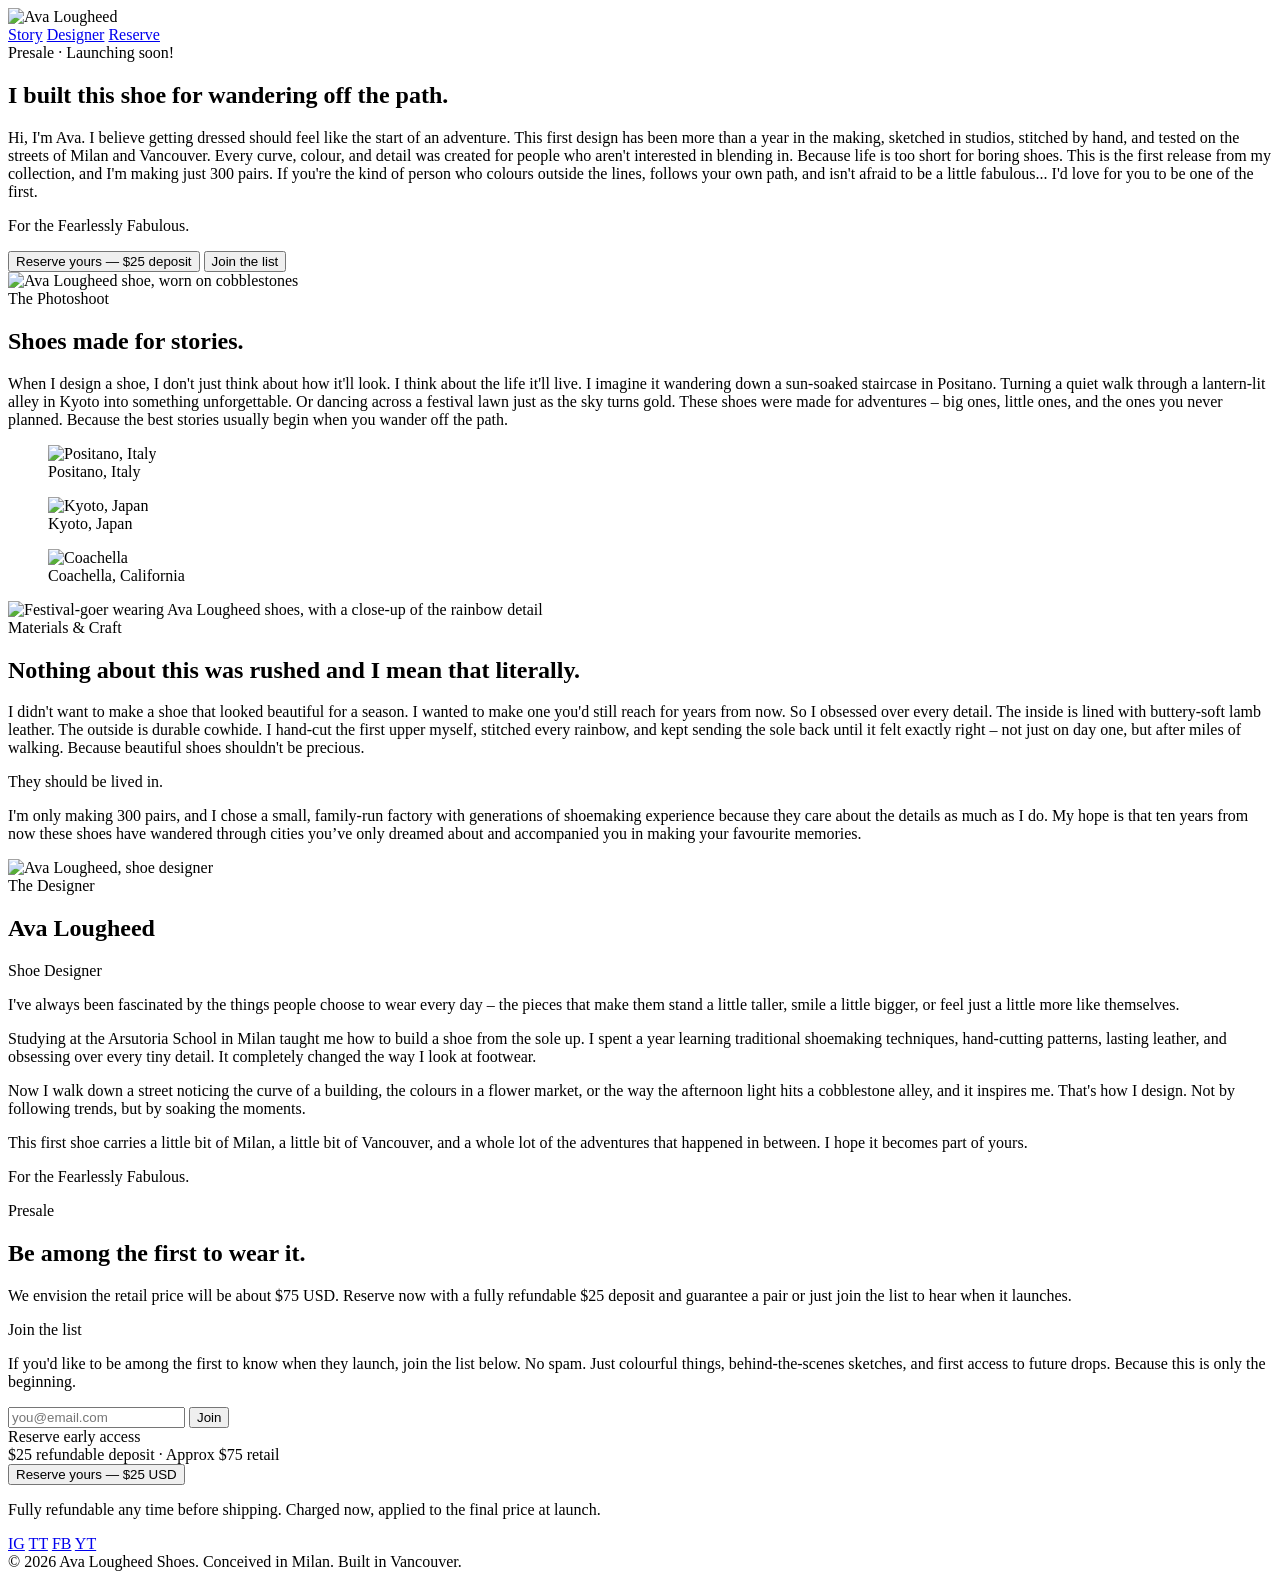
==== static/index.html @ e5ccfc10 "Update HTML content and pricing details" ====
<!DOCTYPE html>
<html lang="en">
<head>
<meta charset="utf-8">
<meta name="viewport" content="width=device-width, initial-scale=1">
<title>Ava Lougheed Shoes — Presale</title>
<meta name="description" content="A limited drop of 300 pairs. Reserve yours with a fully refundable $25 deposit.">
<link rel="preconnect" href="https://fonts.googleapis.com">
<link rel="preconnect" href="https://fonts.gstatic.com" crossorigin>
<link href="https://fonts.googleapis.com/css2?family=EB+Garamond:ital,wght@0,400;0,500;0,600;1,400&family=Work+Sans:wght@300;400;500;600&display=swap" rel="stylesheet">
<link rel="stylesheet" href="/styles.css">
</head>
<body>

<!-- NAV -->
<nav class="nav">
  <img src="/assets/logo.png" alt="Ava Lougheed" class="nav-logo">
  <div class="nav-links">
    <a href="#story">Story</a>
    <a href="#designer">Designer</a>
    <a href="#reserve">Reserve</a>
  </div>
</nav>

<!-- HERO -->
<section class="hero">
  <div class="hero-grid">
    <div>
      <div class="eyebrow eyebrow-green">Presale · Launching soon!</div>
      <h1>I built this shoe for wandering off the path.</h1>
      <p class="hero-copy">Hi, I'm Ava. I believe getting dressed should feel like the start of an adventure. This first design has been more than a year in the making, sketched in studios, stitched by hand, and tested on the streets of Milan and Vancouver. Every curve, colour, and detail was created for people who aren't interested in blending in. Because life is too short for boring shoes. This is the first release from my collection, and I'm making just 300 pairs. If you're the kind of person who colours outside the lines, follows your own path, and isn't afraid to be a little fabulous... I'd love for you to be one of the first.</p>
      <p class="hero-tagline">For the Fearlessly Fabulous.</p>
      <div class="hero-ctas">
        <button class="btn btn-primary" data-open-deposit>Reserve yours — $25 deposit</button>
        <button class="btn btn-ghost" data-scroll-email>Join the list</button>
      </div>
    </div>
    <div class="hero-image">
      <img src="/assets/hero.jpg" alt="Ava Lougheed shoe, worn on cobblestones">
    </div>
  </div>
</section>

<!-- PHOTOSHOOT -->
<section id="story" class="shoot">
  <div class="shoot-intro">
    <div class="eyebrow eyebrow-green">The Photoshoot</div>
    <h2>Shoes made for stories.</h2>
    <p>When I design a shoe, I don't just think about how it'll look. I think about the life it'll live. I imagine it wandering down a sun-soaked staircase in Positano. Turning a quiet walk through a lantern-lit alley in Kyoto into something unforgettable. Or dancing across a festival lawn just as the sky turns gold. These shoes were made for adventures – big ones, little ones, and the ones you never planned. Because the best stories usually begin when you wander off the path.</p>
  </div>
  <div class="shoot-grid">
    <figure class="shot">
      <img src="/assets/shot-positano.jpg" alt="Positano, Italy">
      <figcaption>Positano, Italy</figcaption>
    </figure>
    <figure class="shot">
      <img src="/assets/shot-kyoto.jpg" alt="Kyoto, Japan">
      <figcaption>Kyoto, Japan</figcaption>
    </figure>
    <figure class="shot">
      <img src="/assets/shot-coachella.jpg" alt="Coachella">
      <figcaption>Coachella, California</figcaption>
    </figure>
  </div>
</section>

<!-- CRAFTSMANSHIP -->
<section class="craft">
  <div class="craft-grid">
    <div class="craft-image">
      <img src="/assets/craft.jpg" alt="Festival-goer wearing Ava Lougheed shoes, with a close-up of the rainbow detail">
    </div>
    <div>
      <div class="eyebrow eyebrow-rust">Materials & Craft</div>
      <h2>Nothing about this was rushed and I mean that literally.</h2>
      <p>I didn't want to make a shoe that looked beautiful for a season. I wanted to make one you'd still reach for years from now. So I obsessed over every detail. The inside is lined with buttery-soft lamb leather. The outside is durable cowhide. I hand-cut the first upper myself, stitched every rainbow, and kept sending the sole back until it felt exactly right – not just on day one, but after miles of walking. Because beautiful shoes shouldn't be precious.</p>
      <p>They should be lived in.<p>
      <p>I'm only making 300 pairs, and I chose a small, family-run factory with generations of shoemaking experience because they care about the details as much as I do. My hope is that ten years from now these shoes have wandered through cities you’ve only dreamed about and accompanied you in making your favourite memories.</p>
    </div>
  </div>
</section

<!-- DESIGNER -->
<section id="designer" class="designer">
  <div class="designer-grid">
    <div class="designer-photo">
      <img src="/assets/designer.jpg" alt="Ava Lougheed, shoe designer">
    </div>
    <div>
      <div class="eyebrow eyebrow-green">The Designer</div>
      <h2 class="designer-name">Ava Lougheed</h2>
      <div class="designer-title">Shoe Designer</div>
      <p>I've always been fascinated by the things people choose to wear every day – the pieces that make them stand a little taller, smile a little bigger, or feel just a little more like themselves.</p>
      <p>Studying at the Arsutoria School in Milan taught me how to build a shoe from the sole up. I spent a year learning traditional shoemaking techniques, hand-cutting patterns, lasting leather, and obsessing over every tiny detail. It completely changed the way I look at footwear.</p>
      <p>Now I walk down a street noticing the curve of a building, the colours in a flower market, or the way the afternoon light hits a cobblestone alley, and it inspires me. That's how I design. Not by following trends, but by soaking the moments.</p>
      <p>This first shoe carries a little bit of Milan, a little bit of Vancouver, and a whole lot of the adventures that happened in between. I hope it becomes part of yours.</p>
      <p>For the Fearlessly Fabulous.</p>
    </div>
  </div>
</section>

<!-- RESERVE -->
<section id="reserve" class="reserve">
  <div class="reserve-inner">
    <div class="eyebrow eyebrow-warm">Presale</div>
    <h2>Be among the first to wear it.</h2>
    <p class="reserve-copy">We envision the retail price will be about $75 USD. Reserve now with a fully refundable $25 deposit and guarantee a pair or just join the list to hear when it launches.</p>

    <div class="reserve-cards" id="email-anchor">

      <!-- Email capture card -->
      <div class="reserve-card">
        <div class="card-title">Join the list</div>
        <p class="card-sub">If you'd like to be among the first to know when they launch, join the list below. No spam. Just colourful things, behind-the-scenes sketches, and first access to future drops. Because this is only the beginning.</p>
        <form id="email-form" class="email-row" novalidate>
          <input id="email-input" type="email" placeholder="you@email.com" autocomplete="email" required>
          <button type="submit" class="btn-join">Join</button>
        </form>
        <div id="email-success" class="email-success" hidden></div>
        <div id="email-error" class="email-error" hidden></div>
      </div>

      <!-- Deposit card -->
      <div class="reserve-card">
        <div class="card-title">Reserve early access</div>
        <div class="price-row">
          <span class="price">$25</span>
          <span class="price-note">refundable deposit · Approx $75 retail</span>
        </div>
        <button class="btn-reserve" data-open-deposit>Reserve yours — $25 USD</button>
        <p class="fine-print">Fully refundable any time before shipping. Charged now, applied to the final price at launch.</p>
      </div>

    </div>

    <div class="socials">
      <a href="https://www.instagram.com/avalougheed_shoes/" aria-label="Instagram">IG</a>
      <a href="https://www.tiktok.com/@ava.lougheed" aria-label="TikTok">TT</a>
      <a href="https://www.facebook.com/profile.php?id=61563157964802" aria-label="Facebook">FB</a>
      <a href="https://www.youtube.com/@AvaLougheed" aria-label="Youtube">YT</a>
    </div>
  </div>
</section>

<footer class="footer">© 2026 Ava Lougheed Shoes. Conceived in Milan. Built in Vancouver.</footer>

<!-- DEPOSIT MODAL -->
<div class="modal-overlay" id="deposit-modal" hidden>
  <div class="modal" role="dialog" aria-modal="true" aria-labelledby="modal-title">
    <button class="modal-close" data-close-deposit aria-label="Close">✕</button>

    <div id="deposit-form-view">
      <div class="modal-title" id="modal-title">Reserve your pair</div>
      <p class="modal-sub">$25 refundable deposit · applied to the full price at launch.</p>
      <div class="modal-fields">
        <input id="deposit-name" placeholder="Full name" autocomplete="name">
        <input id="deposit-email" placeholder="Email" type="email" autocomplete="email">
        <button id="pay-button" class="btn-pay" disabled>Continue to secure payment</button>
        <p class="modal-fine">You'll enter card details on Stripe's secure checkout page.</p>
      </div>
      <div id="deposit-error" class="email-error" hidden></div>
    </div>

    <div id="deposit-success-view" hidden>
      <div class="modal-success">
        <div class="modal-leaf">🌿</div>
        <div class="modal-title">You're reserved.</div>
        <p id="deposit-success-copy">Thank you — your $25 deposit is confirmed. We'll email you when it's time to complete your order.</p>
      </div>
    </div>
  </div>
</div>

<script src="/app.js"></script>
</body>
</html>
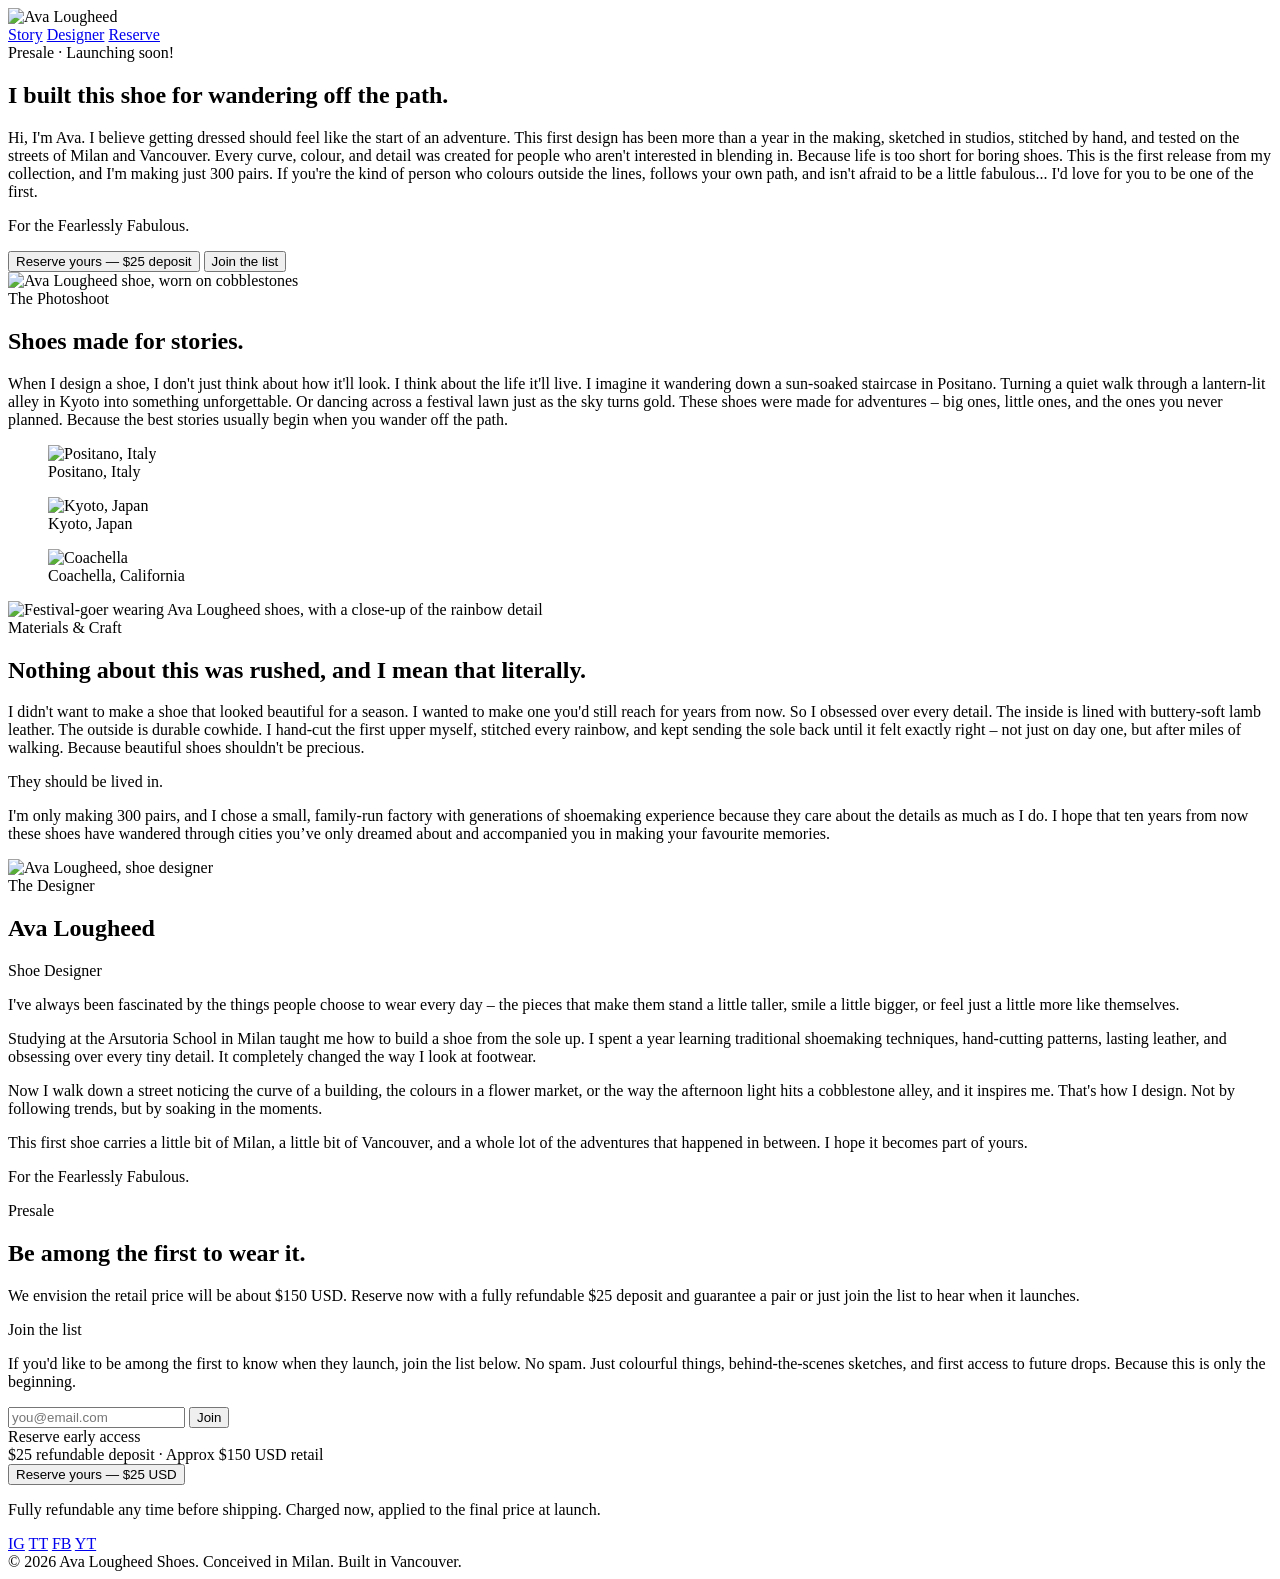
==== commit df67e123: "Update pricing and text in index.html" ====
--- a/static/index.html
+++ b/static/index.html
@@ -72,10 +72,10 @@
     </div>
     <div>
       <div class="eyebrow eyebrow-rust">Materials & Craft</div>
-      <h2>Nothing about this was rushed and I mean that literally.</h2>
+      <h2>Nothing about this was rushed, and I mean that literally.</h2>
       <p>I didn't want to make a shoe that looked beautiful for a season. I wanted to make one you'd still reach for years from now. So I obsessed over every detail. The inside is lined with buttery-soft lamb leather. The outside is durable cowhide. I hand-cut the first upper myself, stitched every rainbow, and kept sending the sole back until it felt exactly right – not just on day one, but after miles of walking. Because beautiful shoes shouldn't be precious.</p>
       <p>They should be lived in.<p>
-      <p>I'm only making 300 pairs, and I chose a small, family-run factory with generations of shoemaking experience because they care about the details as much as I do. My hope is that ten years from now these shoes have wandered through cities you’ve only dreamed about and accompanied you in making your favourite memories.</p>
+      <p>I'm only making 300 pairs, and I chose a small, family-run factory with generations of shoemaking experience because they care about the details as much as I do. I hope that ten years from now these shoes have wandered through cities you’ve only dreamed about and accompanied you in making your favourite memories.</p>
     </div>
   </div>
 </section
@@ -92,7 +92,7 @@
       <div class="designer-title">Shoe Designer</div>
       <p>I've always been fascinated by the things people choose to wear every day – the pieces that make them stand a little taller, smile a little bigger, or feel just a little more like themselves.</p>
       <p>Studying at the Arsutoria School in Milan taught me how to build a shoe from the sole up. I spent a year learning traditional shoemaking techniques, hand-cutting patterns, lasting leather, and obsessing over every tiny detail. It completely changed the way I look at footwear.</p>
-      <p>Now I walk down a street noticing the curve of a building, the colours in a flower market, or the way the afternoon light hits a cobblestone alley, and it inspires me. That's how I design. Not by following trends, but by soaking the moments.</p>
+      <p>Now I walk down a street noticing the curve of a building, the colours in a flower market, or the way the afternoon light hits a cobblestone alley, and it inspires me. That's how I design. Not by following trends, but by soaking in the moments.</p>
       <p>This first shoe carries a little bit of Milan, a little bit of Vancouver, and a whole lot of the adventures that happened in between. I hope it becomes part of yours.</p>
       <p>For the Fearlessly Fabulous.</p>
     </div>
@@ -104,7 +104,7 @@
   <div class="reserve-inner">
     <div class="eyebrow eyebrow-warm">Presale</div>
     <h2>Be among the first to wear it.</h2>
-    <p class="reserve-copy">We envision the retail price will be about $75 USD. Reserve now with a fully refundable $25 deposit and guarantee a pair or just join the list to hear when it launches.</p>
+    <p class="reserve-copy">We envision the retail price will be about $150 USD. Reserve now with a fully refundable $25 deposit and guarantee a pair or just join the list to hear when it launches.</p>
 
     <div class="reserve-cards" id="email-anchor">
 
@@ -125,7 +125,7 @@
         <div class="card-title">Reserve early access</div>
         <div class="price-row">
           <span class="price">$25</span>
-          <span class="price-note">refundable deposit · Approx $75 retail</span>
+          <span class="price-note">refundable deposit · Approx $150 USD retail</span>
         </div>
         <button class="btn-reserve" data-open-deposit>Reserve yours — $25 USD</button>
         <p class="fine-print">Fully refundable any time before shipping. Charged now, applied to the final price at launch.</p>
@@ -155,6 +155,16 @@
       <div class="modal-fields">
         <input id="deposit-name" placeholder="Full name" autocomplete="name">
         <input id="deposit-email" placeholder="Email" type="email" autocomplete="email">
+        <select id="deposit-size" class="modal-select" required>
+          <option value="" disabled selected>Shoe size (US women's)</option>
+          <option>5</option>   <option>5.5</option>
+          <option>6</option>   <option>6.5</option>
+          <option>7</option>   <option>7.5</option>
+          <option>8</option>   <option>8.5</option>
+          <option>9</option>   <option>9.5</option>
+          <option>10</option>  <option>10.5</option>
+          <option>11</option>
+        </select>
         <button id="pay-button" class="btn-pay" disabled>Continue to secure payment</button>
         <p class="modal-fine">You'll enter card details on Stripe's secure checkout page.</p>
       </div>
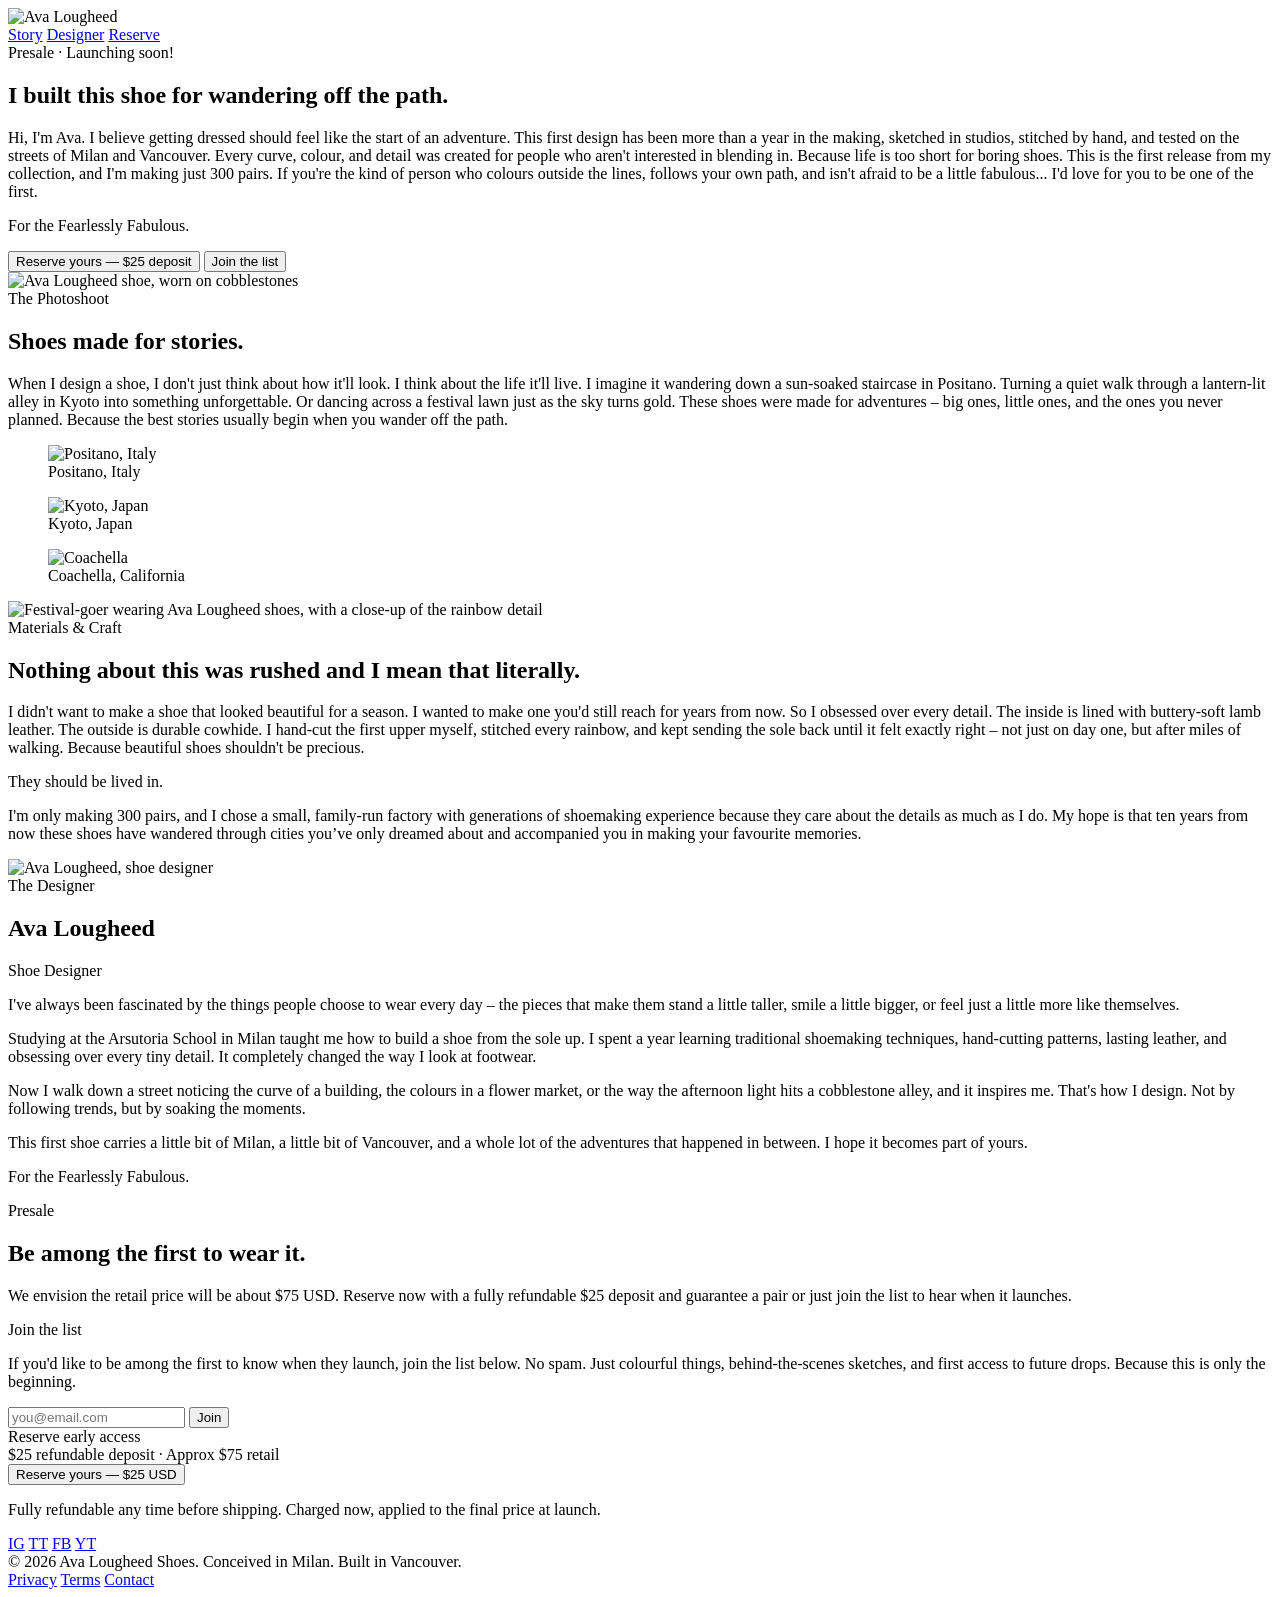
==== commit 5b7e8ca7: "Adding Privacy and ToS" ====
--- a/static/index.html
+++ b/static/index.html
@@ -72,10 +72,10 @@
     </div>
     <div>
       <div class="eyebrow eyebrow-rust">Materials & Craft</div>
-      <h2>Nothing about this was rushed, and I mean that literally.</h2>
+      <h2>Nothing about this was rushed and I mean that literally.</h2>
       <p>I didn't want to make a shoe that looked beautiful for a season. I wanted to make one you'd still reach for years from now. So I obsessed over every detail. The inside is lined with buttery-soft lamb leather. The outside is durable cowhide. I hand-cut the first upper myself, stitched every rainbow, and kept sending the sole back until it felt exactly right – not just on day one, but after miles of walking. Because beautiful shoes shouldn't be precious.</p>
       <p>They should be lived in.<p>
-      <p>I'm only making 300 pairs, and I chose a small, family-run factory with generations of shoemaking experience because they care about the details as much as I do. I hope that ten years from now these shoes have wandered through cities you’ve only dreamed about and accompanied you in making your favourite memories.</p>
+      <p>I'm only making 300 pairs, and I chose a small, family-run factory with generations of shoemaking experience because they care about the details as much as I do. My hope is that ten years from now these shoes have wandered through cities you’ve only dreamed about and accompanied you in making your favourite memories.</p>
     </div>
   </div>
 </section
@@ -92,7 +92,7 @@
       <div class="designer-title">Shoe Designer</div>
       <p>I've always been fascinated by the things people choose to wear every day – the pieces that make them stand a little taller, smile a little bigger, or feel just a little more like themselves.</p>
       <p>Studying at the Arsutoria School in Milan taught me how to build a shoe from the sole up. I spent a year learning traditional shoemaking techniques, hand-cutting patterns, lasting leather, and obsessing over every tiny detail. It completely changed the way I look at footwear.</p>
-      <p>Now I walk down a street noticing the curve of a building, the colours in a flower market, or the way the afternoon light hits a cobblestone alley, and it inspires me. That's how I design. Not by following trends, but by soaking in the moments.</p>
+      <p>Now I walk down a street noticing the curve of a building, the colours in a flower market, or the way the afternoon light hits a cobblestone alley, and it inspires me. That's how I design. Not by following trends, but by soaking the moments.</p>
       <p>This first shoe carries a little bit of Milan, a little bit of Vancouver, and a whole lot of the adventures that happened in between. I hope it becomes part of yours.</p>
       <p>For the Fearlessly Fabulous.</p>
     </div>
@@ -104,7 +104,7 @@
   <div class="reserve-inner">
     <div class="eyebrow eyebrow-warm">Presale</div>
     <h2>Be among the first to wear it.</h2>
-    <p class="reserve-copy">We envision the retail price will be about $150 USD. Reserve now with a fully refundable $25 deposit and guarantee a pair or just join the list to hear when it launches.</p>
+    <p class="reserve-copy">We envision the retail price will be about $75 USD. Reserve now with a fully refundable $25 deposit and guarantee a pair or just join the list to hear when it launches.</p>
 
     <div class="reserve-cards" id="email-anchor">
 
@@ -125,7 +125,7 @@
         <div class="card-title">Reserve early access</div>
         <div class="price-row">
           <span class="price">$25</span>
-          <span class="price-note">refundable deposit · Approx $150 USD retail</span>
+          <span class="price-note">refundable deposit · Approx $75 retail</span>
         </div>
         <button class="btn-reserve" data-open-deposit>Reserve yours — $25 USD</button>
         <p class="fine-print">Fully refundable any time before shipping. Charged now, applied to the final price at launch.</p>
@@ -142,7 +142,16 @@
   </div>
 </section>
 
-<footer class="footer">© 2026 Ava Lougheed Shoes. Conceived in Milan. Built in Vancouver.</footer>
+<footer class="footer">
+  <div class="footer-inner">
+    <div>© 2026 Ava Lougheed Shoes. Conceived in Milan. Built in Vancouver.</div>
+    <div class="footer-links">
+      <a href="/privacy.html">Privacy</a>
+      <a href="/terms.html">Terms</a>
+      <a href="mailto:privacy@avalougheed.com">Contact</a>
+    </div>
+  </div>
+</footer>
 
 <!-- DEPOSIT MODAL -->
 <div class="modal-overlay" id="deposit-modal" hidden>
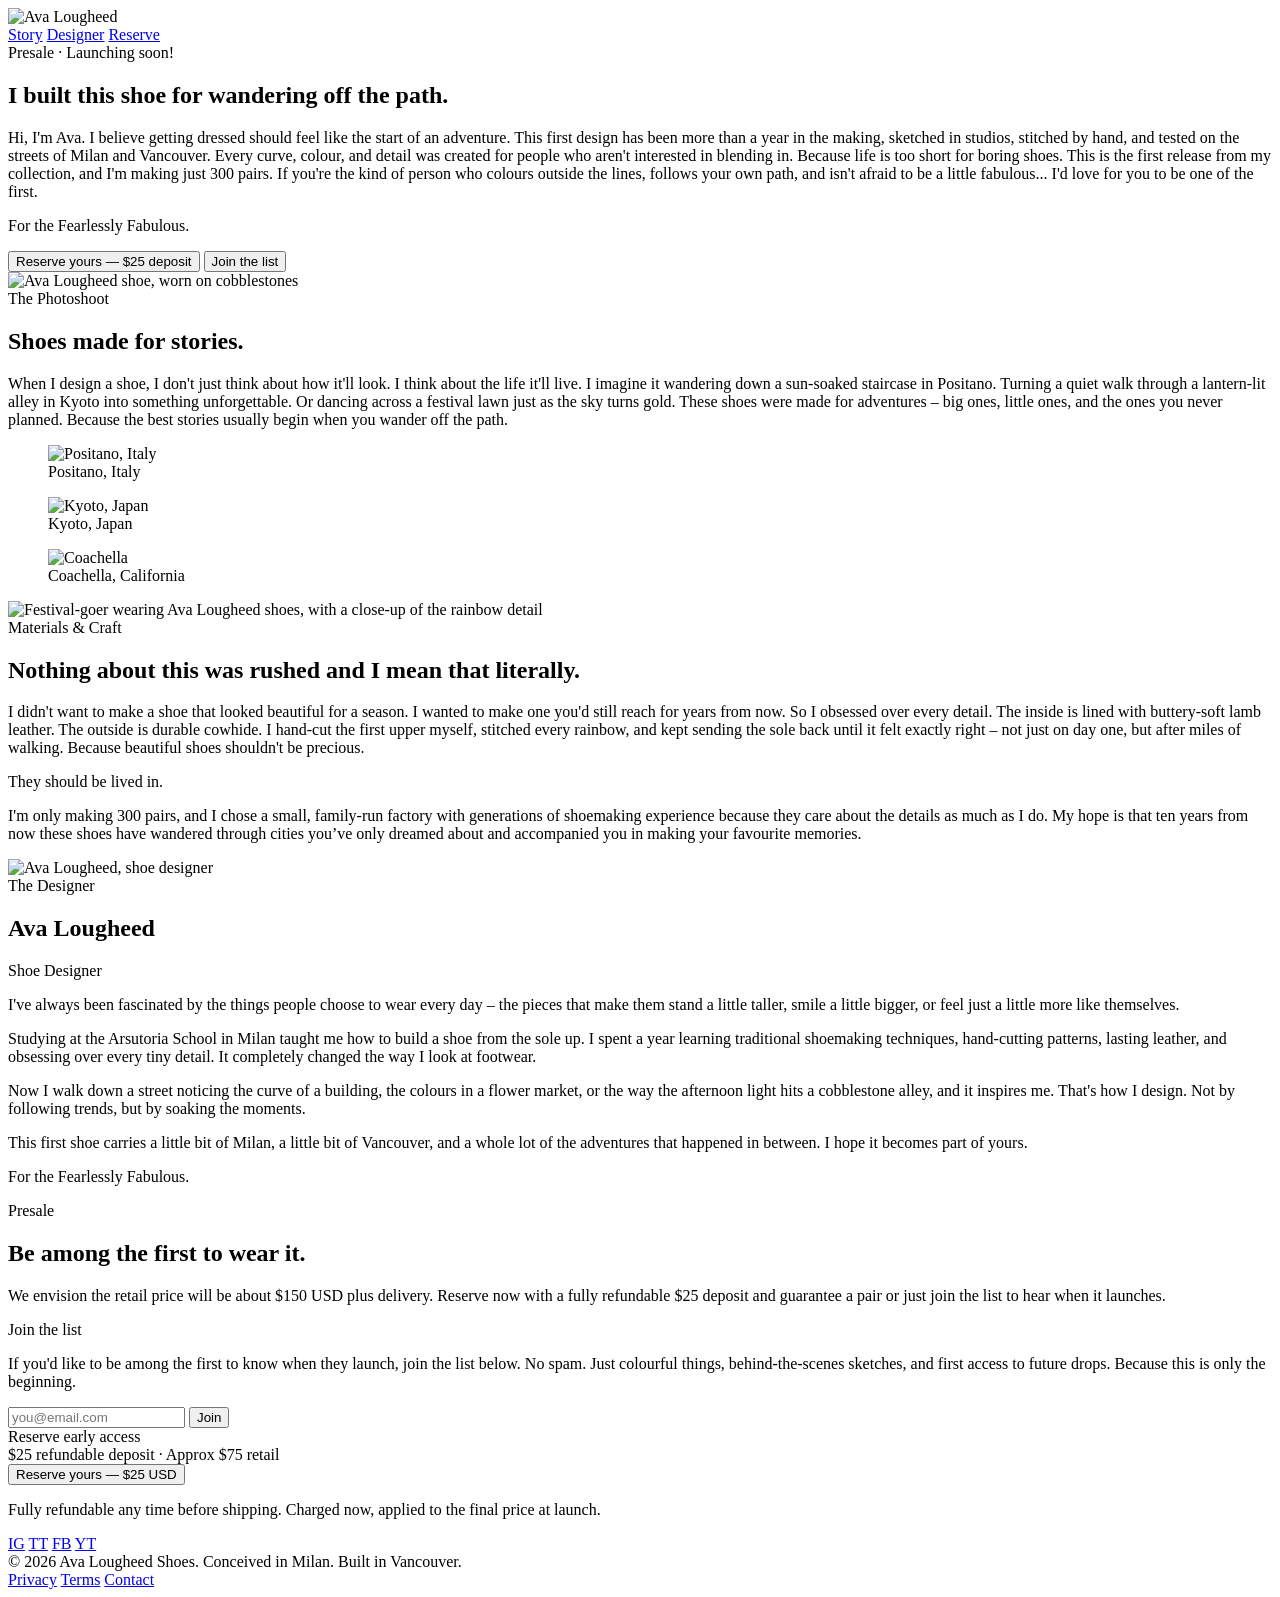
==== commit 36fc058d: "Update retail price in reservation section" ====
--- a/static/index.html
+++ b/static/index.html
@@ -104,7 +104,7 @@
   <div class="reserve-inner">
     <div class="eyebrow eyebrow-warm">Presale</div>
     <h2>Be among the first to wear it.</h2>
-    <p class="reserve-copy">We envision the retail price will be about $75 USD. Reserve now with a fully refundable $25 deposit and guarantee a pair or just join the list to hear when it launches.</p>
+    <p class="reserve-copy">We envision the retail price will be about $150 USD plus delivery. Reserve now with a fully refundable $25 deposit and guarantee a pair or just join the list to hear when it launches.</p>
 
     <div class="reserve-cards" id="email-anchor">
 
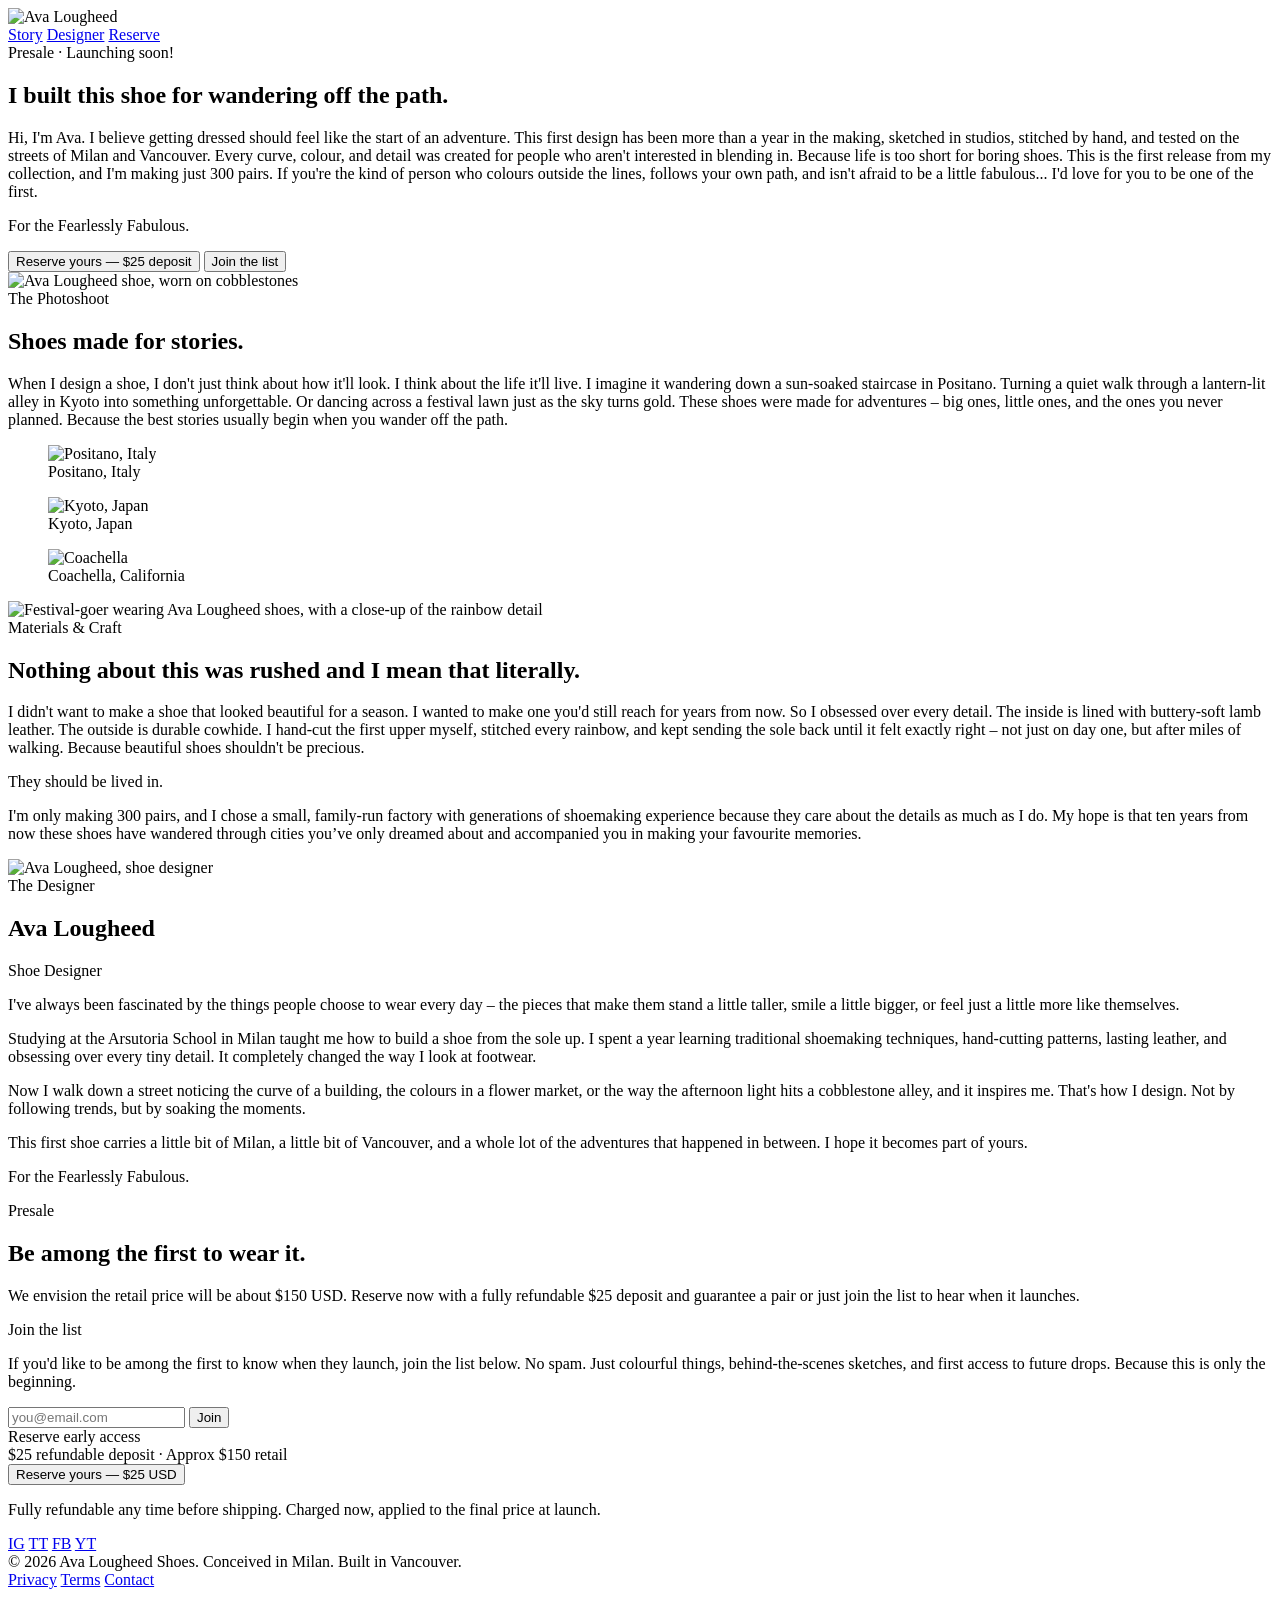
==== commit 4fa0e0d1: "Reflecting new retail price" ====
--- a/static/index.html
+++ b/static/index.html
@@ -104,7 +104,7 @@
   <div class="reserve-inner">
     <div class="eyebrow eyebrow-warm">Presale</div>
     <h2>Be among the first to wear it.</h2>
-    <p class="reserve-copy">We envision the retail price will be about $150 USD plus delivery. Reserve now with a fully refundable $25 deposit and guarantee a pair or just join the list to hear when it launches.</p>
+    <p class="reserve-copy">We envision the retail price will be about $150 USD. Reserve now with a fully refundable $25 deposit and guarantee a pair or just join the list to hear when it launches.</p>
 
     <div class="reserve-cards" id="email-anchor">
 
@@ -125,7 +125,7 @@
         <div class="card-title">Reserve early access</div>
         <div class="price-row">
           <span class="price">$25</span>
-          <span class="price-note">refundable deposit · Approx $75 retail</span>
+          <span class="price-note">refundable deposit · Approx $150 retail</span>
         </div>
         <button class="btn-reserve" data-open-deposit>Reserve yours — $25 USD</button>
         <p class="fine-print">Fully refundable any time before shipping. Charged now, applied to the final price at launch.</p>
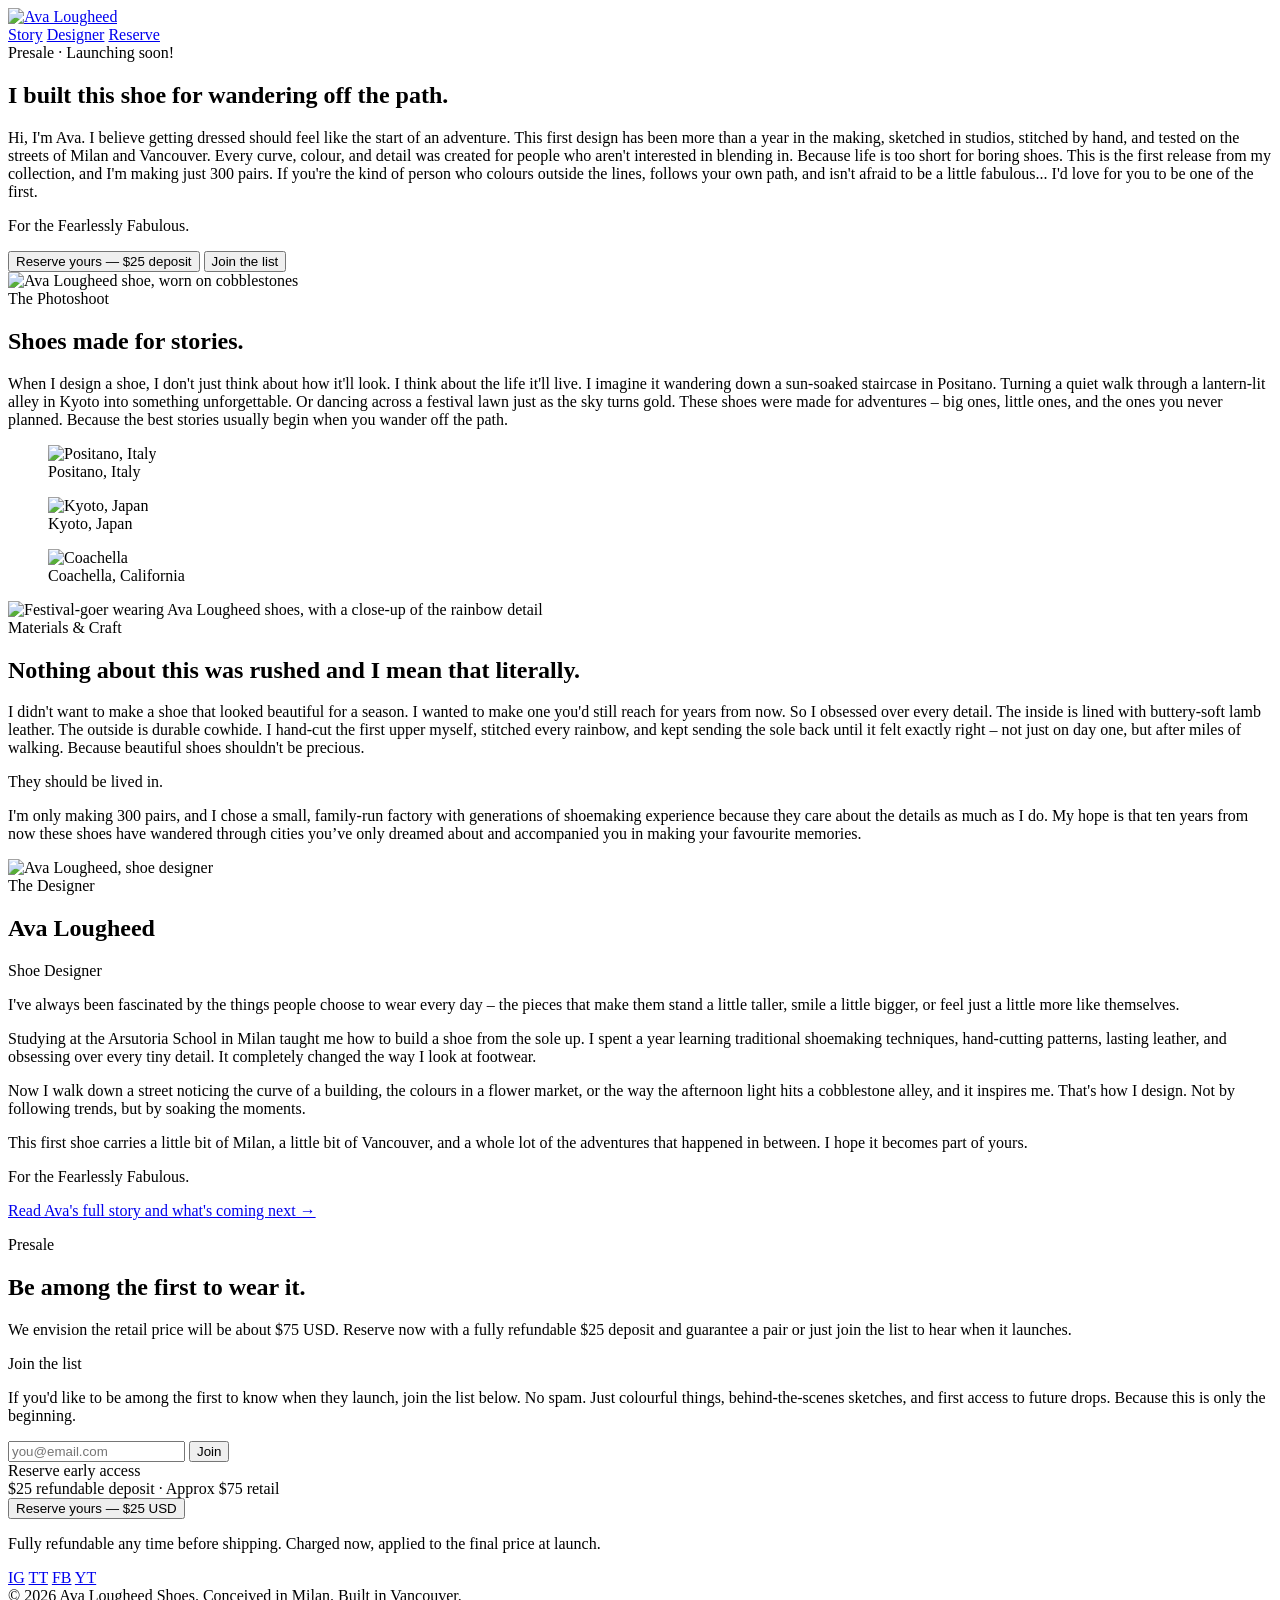
==== commit 86a3ca71: "Designer Page Add" ====
--- a/static/index.html
+++ b/static/index.html
@@ -14,10 +14,10 @@
 
 <!-- NAV -->
 <nav class="nav">
-  <img src="/assets/logo.png" alt="Ava Lougheed" class="nav-logo">
+  <a href="/" class="nav-logo-link"><img src="/assets/logo.png" alt="Ava Lougheed" class="nav-logo"></a>
   <div class="nav-links">
     <a href="#story">Story</a>
-    <a href="#designer">Designer</a>
+    <a href="/designer.html">Designer</a>
     <a href="#reserve">Reserve</a>
   </div>
 </nav>
@@ -95,6 +95,7 @@
       <p>Now I walk down a street noticing the curve of a building, the colours in a flower market, or the way the afternoon light hits a cobblestone alley, and it inspires me. That's how I design. Not by following trends, but by soaking the moments.</p>
       <p>This first shoe carries a little bit of Milan, a little bit of Vancouver, and a whole lot of the adventures that happened in between. I hope it becomes part of yours.</p>
       <p>For the Fearlessly Fabulous.</p>
+      <p class="designer-more"><a href="/designer.html">Read Ava's full story and what's coming next →</a></p>
     </div>
   </div>
 </section>
@@ -104,7 +105,7 @@
   <div class="reserve-inner">
     <div class="eyebrow eyebrow-warm">Presale</div>
     <h2>Be among the first to wear it.</h2>
-    <p class="reserve-copy">We envision the retail price will be about $150 USD. Reserve now with a fully refundable $25 deposit and guarantee a pair or just join the list to hear when it launches.</p>
+    <p class="reserve-copy">We envision the retail price will be about $75 USD. Reserve now with a fully refundable $25 deposit and guarantee a pair or just join the list to hear when it launches.</p>
 
     <div class="reserve-cards" id="email-anchor">
 
@@ -125,7 +126,7 @@
         <div class="card-title">Reserve early access</div>
         <div class="price-row">
           <span class="price">$25</span>
-          <span class="price-note">refundable deposit · Approx $150 retail</span>
+          <span class="price-note">refundable deposit · Approx $75 retail</span>
         </div>
         <button class="btn-reserve" data-open-deposit>Reserve yours — $25 USD</button>
         <p class="fine-print">Fully refundable any time before shipping. Charged now, applied to the final price at launch.</p>
@@ -142,16 +143,7 @@
   </div>
 </section>
 
-<footer class="footer">
-  <div class="footer-inner">
-    <div>© 2026 Ava Lougheed Shoes. Conceived in Milan. Built in Vancouver.</div>
-    <div class="footer-links">
-      <a href="/privacy.html">Privacy</a>
-      <a href="/terms.html">Terms</a>
-      <a href="mailto:privacy@avalougheed.com">Contact</a>
-    </div>
-  </div>
-</footer>
+<footer class="footer">© 2026 Ava Lougheed Shoes. Conceived in Milan. Built in Vancouver.</footer>
 
 <!-- DEPOSIT MODAL -->
 <div class="modal-overlay" id="deposit-modal" hidden>
@@ -164,16 +156,6 @@
       <div class="modal-fields">
         <input id="deposit-name" placeholder="Full name" autocomplete="name">
         <input id="deposit-email" placeholder="Email" type="email" autocomplete="email">
-        <select id="deposit-size" class="modal-select" required>
-          <option value="" disabled selected>Shoe size (US women's)</option>
-          <option>5</option>   <option>5.5</option>
-          <option>6</option>   <option>6.5</option>
-          <option>7</option>   <option>7.5</option>
-          <option>8</option>   <option>8.5</option>
-          <option>9</option>   <option>9.5</option>
-          <option>10</option>  <option>10.5</option>
-          <option>11</option>
-        </select>
         <button id="pay-button" class="btn-pay" disabled>Continue to secure payment</button>
         <p class="modal-fine">You'll enter card details on Stripe's secure checkout page.</p>
       </div>
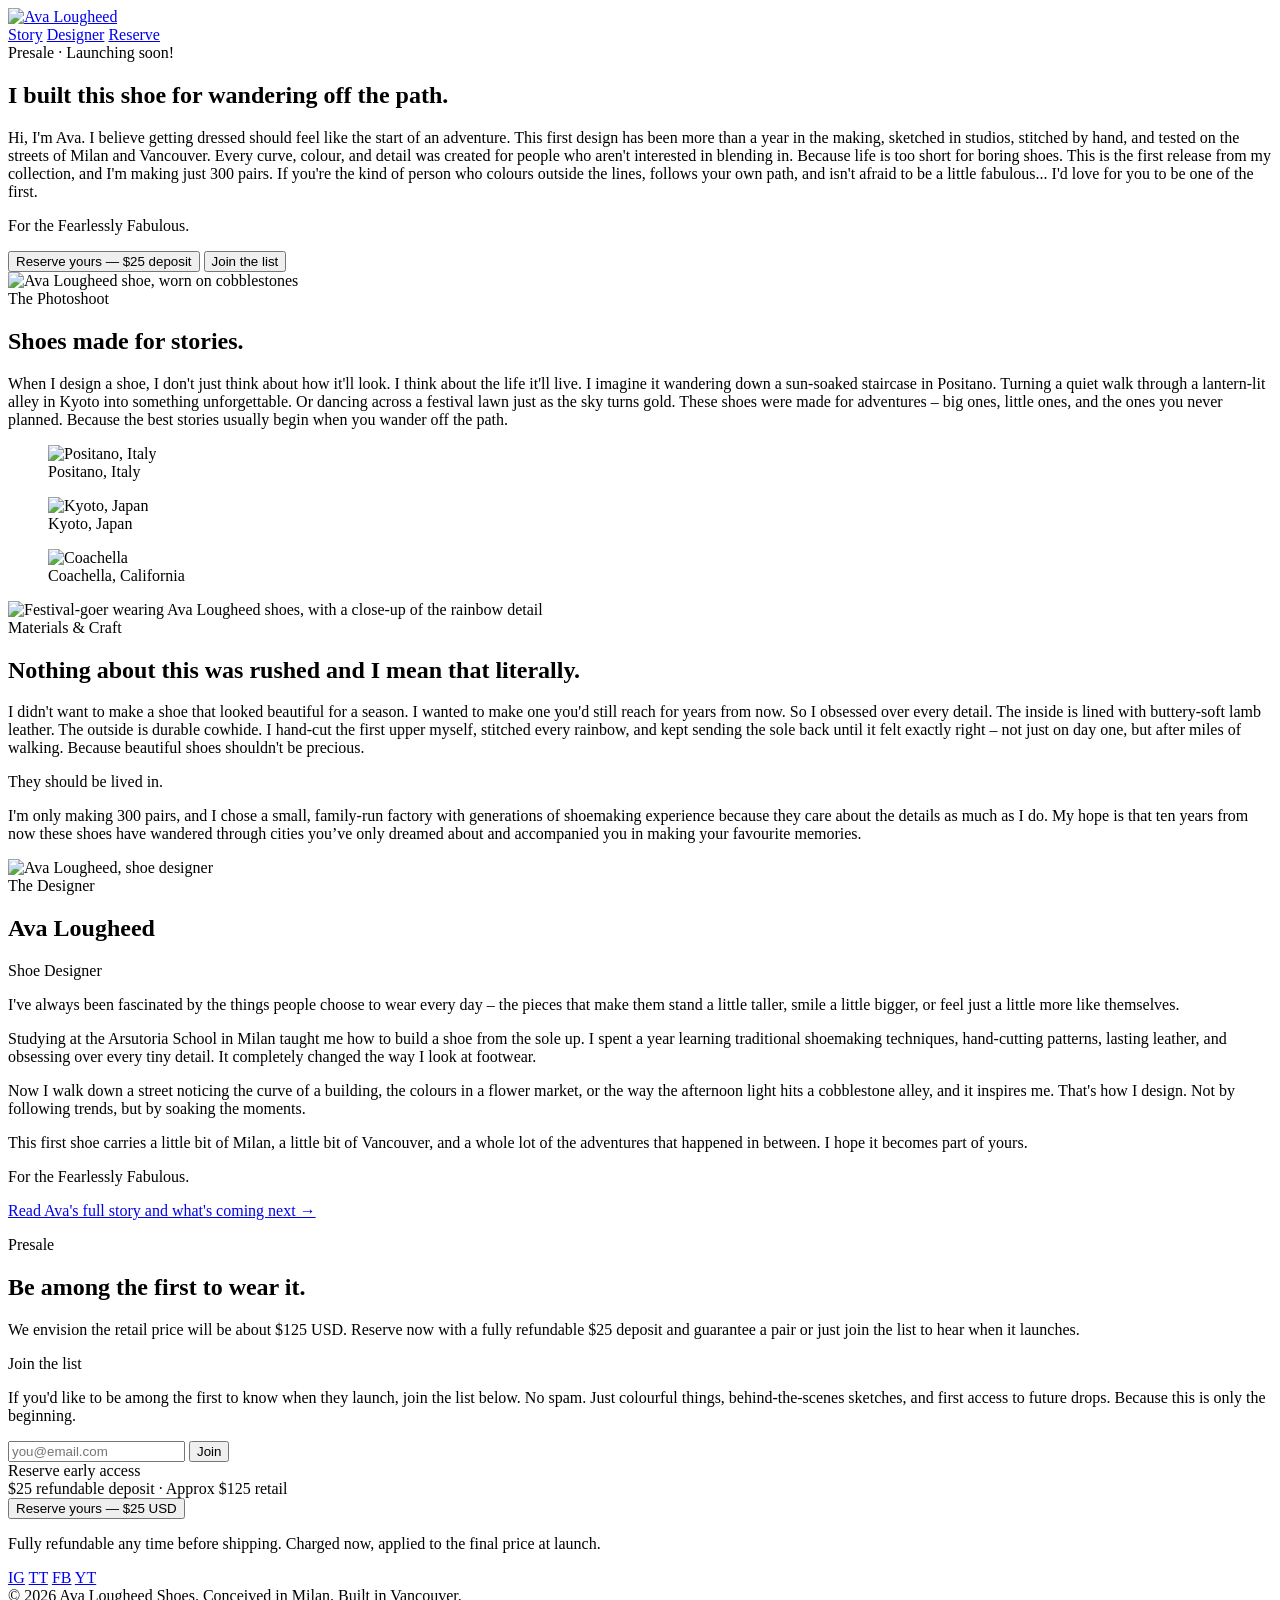
==== commit 9a16201f: "125 price adjustment" ====
--- a/static/index.html
+++ b/static/index.html
@@ -105,7 +105,7 @@
   <div class="reserve-inner">
     <div class="eyebrow eyebrow-warm">Presale</div>
     <h2>Be among the first to wear it.</h2>
-    <p class="reserve-copy">We envision the retail price will be about $75 USD. Reserve now with a fully refundable $25 deposit and guarantee a pair or just join the list to hear when it launches.</p>
+    <p class="reserve-copy">We envision the retail price will be about $125 USD. Reserve now with a fully refundable $25 deposit and guarantee a pair or just join the list to hear when it launches.</p>
 
     <div class="reserve-cards" id="email-anchor">
 
@@ -126,7 +126,7 @@
         <div class="card-title">Reserve early access</div>
         <div class="price-row">
           <span class="price">$25</span>
-          <span class="price-note">refundable deposit · Approx $75 retail</span>
+          <span class="price-note">refundable deposit · Approx $125 retail</span>
         </div>
         <button class="btn-reserve" data-open-deposit>Reserve yours — $25 USD</button>
         <p class="fine-print">Fully refundable any time before shipping. Charged now, applied to the final price at launch.</p>
